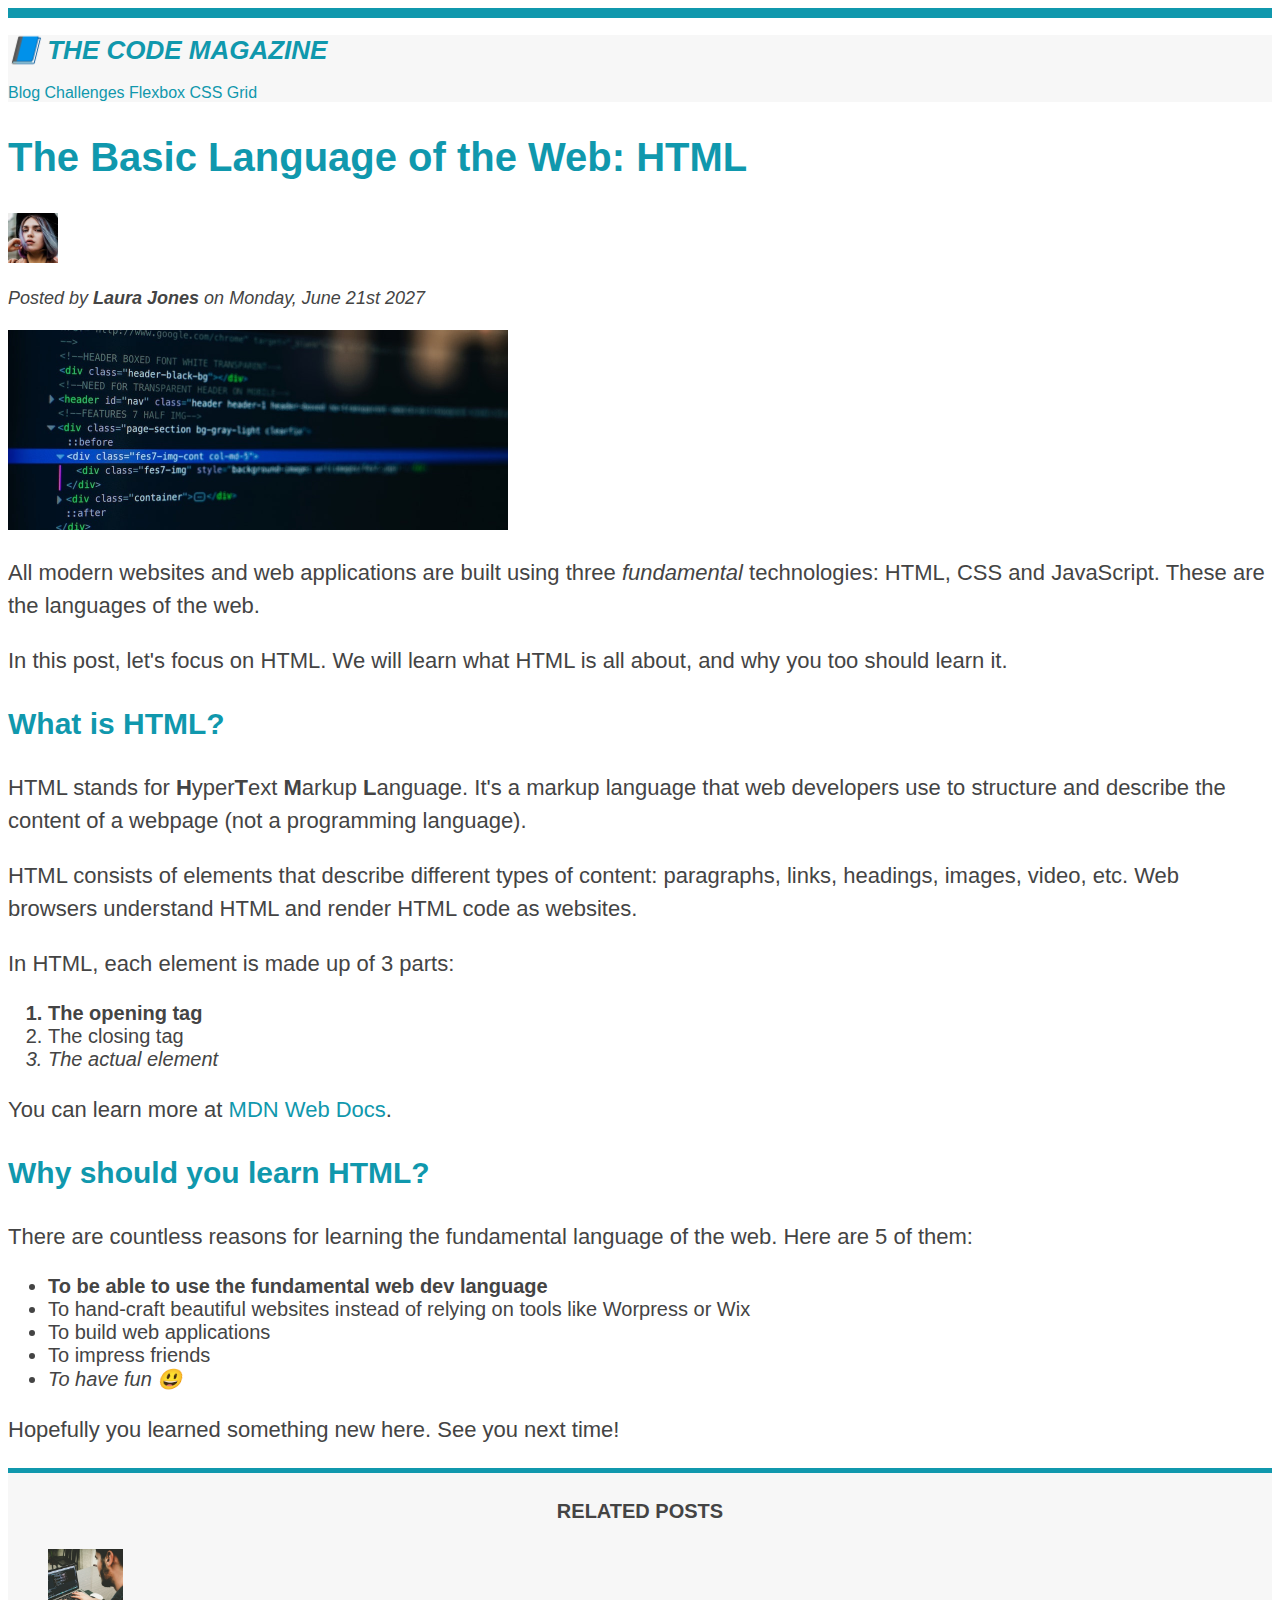
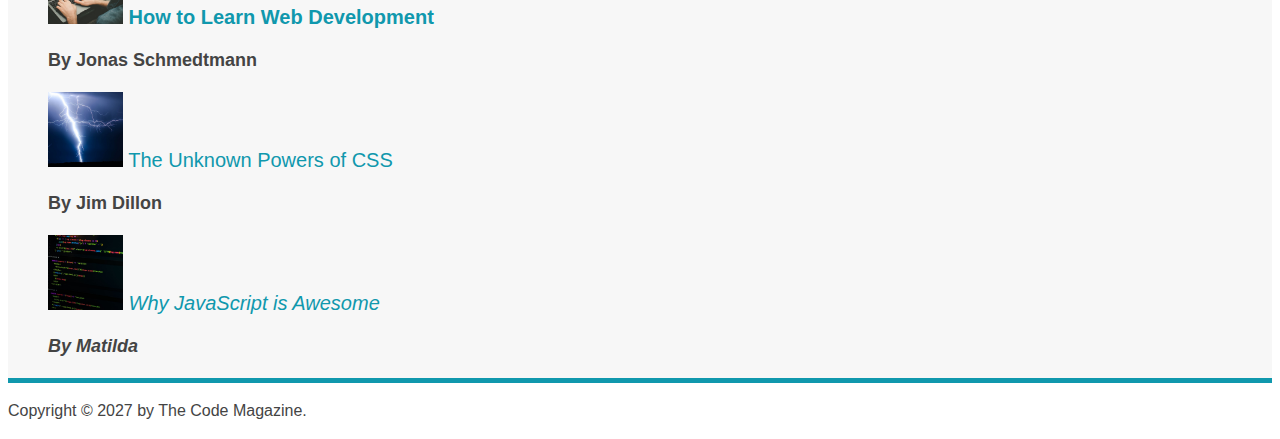
==== Jonas-Sec3/index.html @ 7003cca5 "jonas css" ====
<!DOCTYPE html>
<html lang="en">
  <head>
    <meta charset="UTF-8" />
    <title>The Basic Language of the Web: HTML</title>
    <link rel="stylesheet" href="./style.css">
  </head>

  <body>
    <!--
    <h1>The Basic Language of the Web: HTML</h1>
    <h2>The Basic Language of the Web: HTML</h2>
    <h3>The Basic Language of the Web: HTML</h3>
    <h4>The Basic Language of the Web: HTML</h4>
    <h5>The Basic Language of the Web: HTML</h5>
    <h6>The Basic Language of the Web: HTML</h6>
    -->

    <header class="main-header">
      <h1>📘 The Code Magazine</h1>

      <nav>
        <a href="blog.html">Blog</a>
        <a href="#">Challenges</a>
        <a href="#">Flexbox</a>
        <a href="#">CSS Grid</a>
      </nav>

    </header>

    <article>
      <header>
        <h2>The Basic Language of the Web: HTML</h2>

        <img
          src="img/laura-jones.jpg"
          alt="Headshot of Laura Jones"
          height="50"
          width="50"
        />

        <p id="author">Posted by <strong>Laura Jones</strong> on Monday, June 21st 2027</p>

        <img
          src="img/post-img.jpg"
          alt="HTML code on a screen"
          width="500"
          height="200"
        />
      </header>

      <p>
        All modern websites and web applications are built using three
        <em>fundamental</em>
        technologies: HTML, CSS and JavaScript. These are the languages of the
        web.
      </p>

      <p>
        In this post, let's focus on HTML. We will learn what HTML is all about,
        and why you too should learn it.
      </p>

      <h3>What is HTML?</h3>
      <p>
        HTML stands for <strong>H</strong>yper<strong>T</strong>ext
        <strong>M</strong>arkup <strong>L</strong>anguage. It's a markup
        language that web developers use to structure and describe the content
        of a webpage (not a programming language).
      </p>
      <p>
        HTML consists of elements that describe different types of content:
        paragraphs, links, headings, images, video, etc. Web browsers understand
        HTML and render HTML code as websites.
      </p>
      <p>In HTML, each element is made up of 3 parts:</p>

      <ol>
        <li>The opening tag</li>
        <li>The closing tag</li>
        <li>The actual element</li>
      </ol>

      <p>
        You can learn more at
        <a
          href="https://developer.mozilla.org/en-US/docs/Web/HTML"
          target="_blank"
          >MDN Web Docs</a
        >.
      </p>

      <h3>Why should you learn HTML?</h3>

      <p>
        There are countless reasons for learning the fundamental language of the
        web. Here are 5 of them:
      </p>

      <ul>
        <li class="first-li">To be able to use the fundamental web dev language</li>
        <li>
          To hand-craft beautiful websites instead of relying on tools like
          Worpress or Wix
        </li>
        <li>To build web applications</li>
        <li>To impress friends</li>
        <li>To have fun 😃</li>
      </ul>

      <p>Hopefully you learned something new here. See you next time!</p>
    </article>

    <aside>
      <h4>Related posts</h4>

      <ul class="related">
        <li>
          <img
            src="img/related-1.jpg"
            alt="Person programming"
            width="75"
            width="75"
          />
          <a href="#">How to Learn Web Development</a>
          <p class="related-author">By Jonas Schmedtmann</p>
        </li>
        <li>
          <img src="img/related-2.jpg" alt="Lightning" width="75" heigth="75" />
          <a href="#">The Unknown Powers of CSS</a>
          <p class="related-author">By Jim Dillon</p>
        </li>
        <li>
          <img
            src="img/related-3.jpg"
            alt="JavaScript code on a screen"
            width="75"
            height="75"
          />
          <a href="#">Why JavaScript is Awesome</a>
          <p class="related-author">By Matilda</p>
        </li>
      </ul>
    </aside>

    <footer>
        <p id="copyright">Copyright &copy; 2027 by The Code Magazine.</p>
    </footer>
  </body>
</html>
---- Jonas-Sec3/style.css ----
/* * {
    border-top: 10px solid #1098ad;
} */

body {
    font-family: sans-serif;
    color: #444;
    border-top: 10px solid #1098ad;
}

h1,
h2,
h3 {
    color: #1098ad;
}


h1 {
    font-size: 26px;
    text-transform: uppercase;
    font-style: italic;
}

h2 {
    font-size: 40px;
}

h3 {
    font-size: 30px;
}

h4 {
    font-size: 20px;
    text-transform: uppercase;
    text-align: center;
}

p {
    font-size: 22px;
    line-height: 1.5;
}

li {
    font-size: 20px;
}

/* decendent selector */
/* footer p {
    font-size: 16px;
} */

/* nested decendent selector */
/* article header p {
    font-style: italic;
} */

#author {
    font-style: italic;
    font-size: 18px;
}

#copyright {
    font-size: 16px;
}

.related-author {
    font-size: 18px;
    font-weight: bold;
}

/* removing dots in ul */
.related {
    list-style: none;
}

.main-header {
    background-color: #f7f7f7;
}

aside {
    background-color: #f7f7f7;
    border-top: 5px solid #1098ad;
    border-bottom: 5px solid #1098ad;
}

/* TODO: Pseudo-classes */

/* select all li elements who are the first child of their parents */
li:first-child {
    font-weight: bold;
}

/* select all li elements who are the last child of their parents */
li:last-child {
    font-style: italic;
}

/* second child
li:nth-child(2) {
    color: red;
}
/* even/odd child
li:nth-child(even) {
    color: blue;
} */

/* the below doesn't work because p is not child of article. first child of article is actually header so it doesn't work. */
/* article p:first-child {
    color: red;
} */

/* below works because there is a p that's article's last child */
/* article p:last-child {
    color: red;
} */

/* TODO: styling links */
/* select anchors with links (href attributes) */
a:link {
    color: #1098ad;
    text-decoration: none;
}

a:visited {
    /* color: #777; */
    color: #1098ad;
}

a:hover {
    color: orangered;
    font-weight: bold;
    text-decoration: underline dotted orangered;
}

/* when actually click */
a:active {
    background-color: black;
    font-style: italic;
}
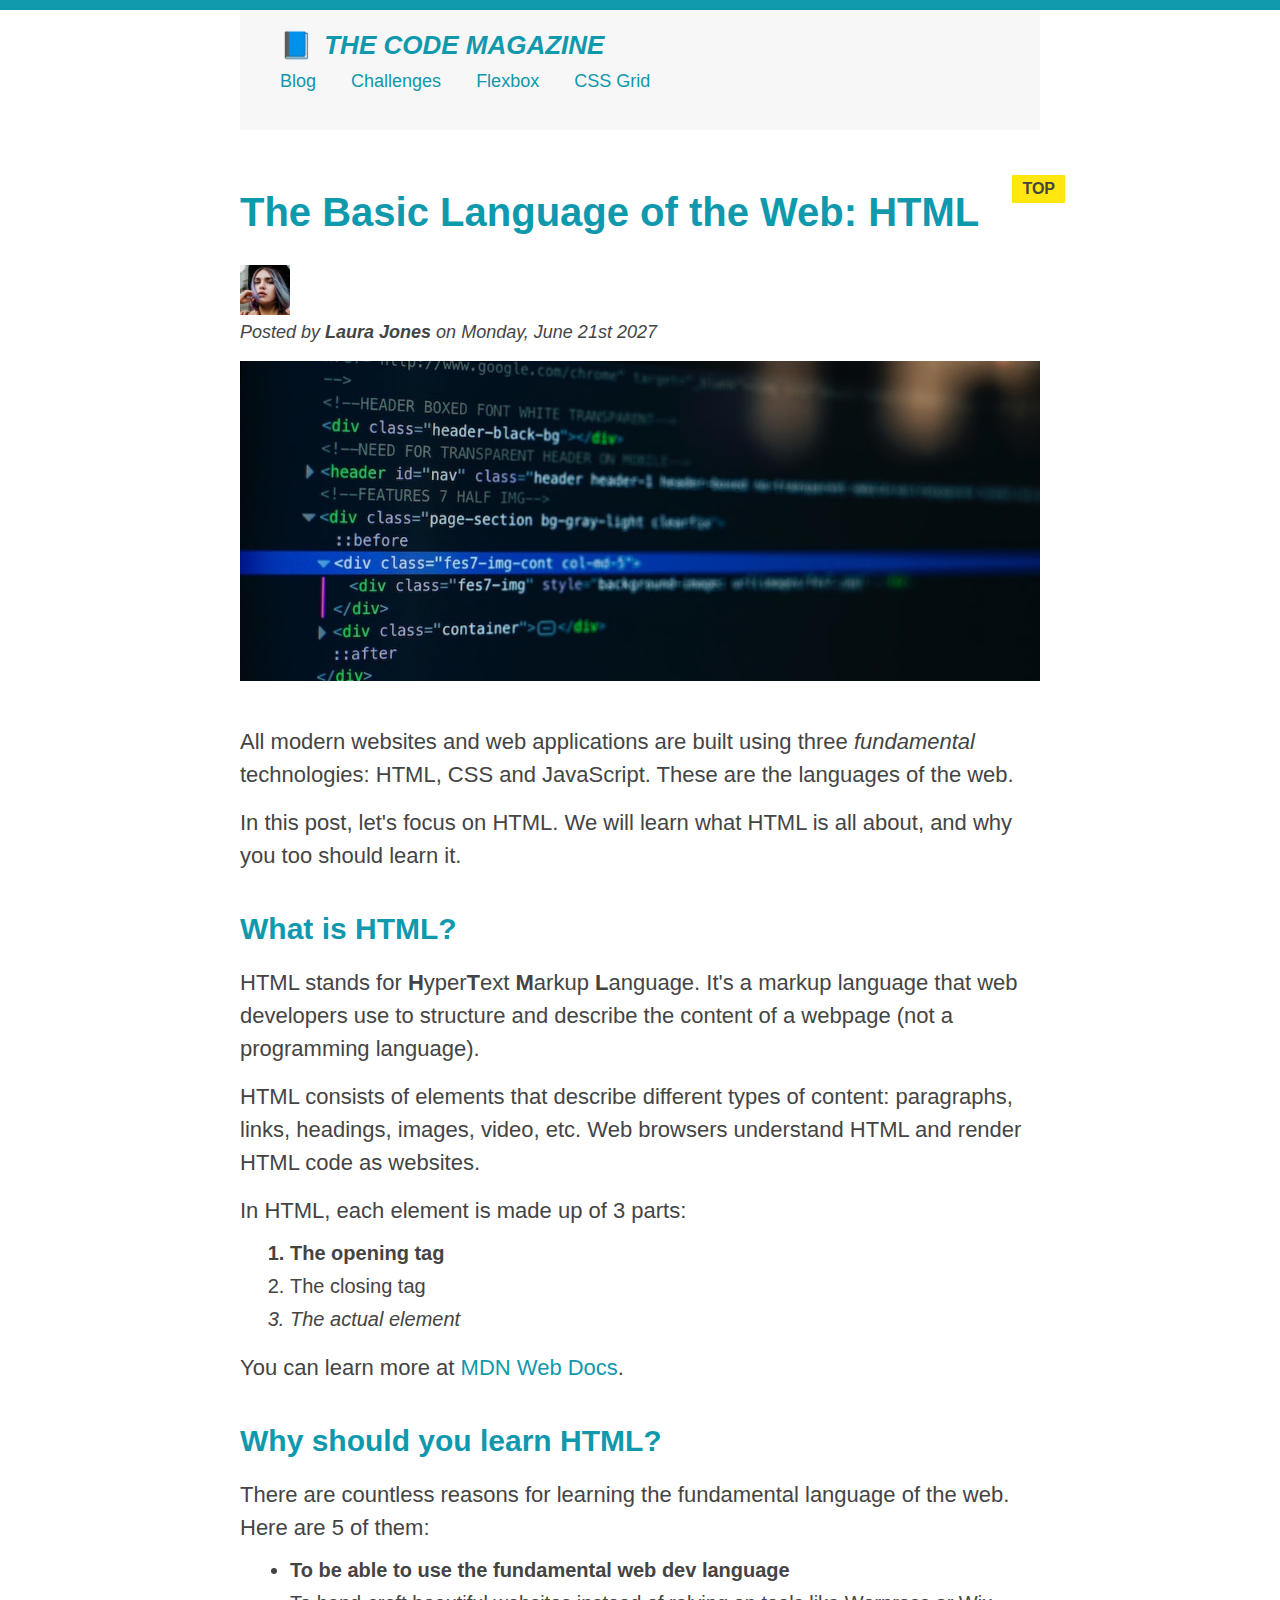
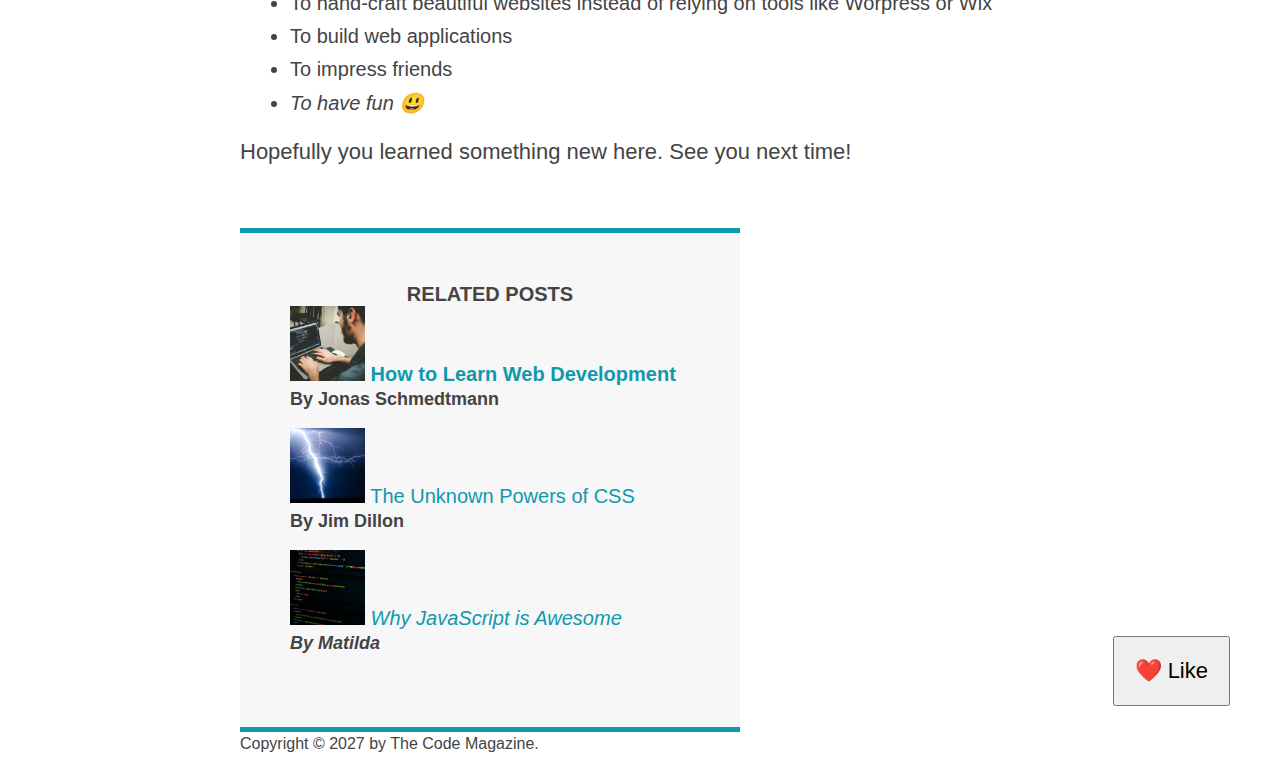
==== commit 4043f032: "Complete Sec 3" ====
--- a/Jonas-Sec3/index.html
+++ b/Jonas-Sec3/index.html
@@ -1,13 +1,15 @@
 <!DOCTYPE html>
 <html lang="en">
-  <head>
-    <meta charset="UTF-8" />
-    <title>The Basic Language of the Web: HTML</title>
-    <link rel="stylesheet" href="./style.css">
-  </head>
 
-  <body>
-    <!--
+<head>
+  <meta charset="UTF-8" />
+  <title>The Basic Language of the Web: HTML</title>
+  <link rel="stylesheet" href="./style.css">
+  <button>❤️ Like</button>
+</head>
+
+<body>
+  <!--
     <h1>The Basic Language of the Web: HTML</h1>
     <h2>The Basic Language of the Web: HTML</h2>
     <h3>The Basic Language of the Web: HTML</h3>
@@ -15,6 +17,8 @@
     <h5>The Basic Language of the Web: HTML</h5>
     <h6>The Basic Language of the Web: HTML</h6>
     -->
+
+  <div class="container">
 
     <header class="main-header">
       <h1>📘 The Code Magazine</h1>
@@ -29,24 +33,14 @@
     </header>
 
     <article>
-      <header>
+      <header class="post-header">
         <h2>The Basic Language of the Web: HTML</h2>
 
-        <img
-          src="img/laura-jones.jpg"
-          alt="Headshot of Laura Jones"
-          height="50"
-          width="50"
-        />
+        <img src="img/laura-jones.jpg" alt="Headshot of Laura Jones" height="50" width="50" />
 
         <p id="author">Posted by <strong>Laura Jones</strong> on Monday, June 21st 2027</p>
 
-        <img
-          src="img/post-img.jpg"
-          alt="HTML code on a screen"
-          width="500"
-          height="200"
-        />
+        <img src="img/post-img.jpg" alt="HTML code on a screen" width="500" height="200" class="post-img" />
       </header>
 
       <p>
@@ -83,11 +77,7 @@
 
       <p>
         You can learn more at
-        <a
-          href="https://developer.mozilla.org/en-US/docs/Web/HTML"
-          target="_blank"
-          >MDN Web Docs</a
-        >.
+        <a href="https://developer.mozilla.org/en-US/docs/Web/HTML" target="_blank">MDN Web Docs</a>.
       </p>
 
       <h3>Why should you learn HTML?</h3>
@@ -116,12 +106,7 @@
 
       <ul class="related">
         <li>
-          <img
-            src="img/related-1.jpg"
-            alt="Person programming"
-            width="75"
-            width="75"
-          />
+          <img src="img/related-1.jpg" alt="Person programming" width="75" width="75" />
           <a href="#">How to Learn Web Development</a>
           <p class="related-author">By Jonas Schmedtmann</p>
         </li>
@@ -131,12 +116,7 @@
           <p class="related-author">By Jim Dillon</p>
         </li>
         <li>
-          <img
-            src="img/related-3.jpg"
-            alt="JavaScript code on a screen"
-            width="75"
-            height="75"
-          />
+          <img src="img/related-3.jpg" alt="JavaScript code on a screen" width="75" height="75" />
           <a href="#">Why JavaScript is Awesome</a>
           <p class="related-author">By Matilda</p>
         </li>
@@ -144,7 +124,12 @@
     </aside>
 
     <footer>
-        <p id="copyright">Copyright &copy; 2027 by The Code Magazine.</p>
+      <p id="copyright">Copyright &copy; 2027 by The Code Magazine.</p>
     </footer>
-  </body>
+  </div>
+
+
+
+</body>
+
 </html>--- a/Jonas-Sec3/style.css
+++ b/Jonas-Sec3/style.css
@@ -1,11 +1,35 @@
-/* * {
-    border-top: 10px solid #1098ad;
-} */
+* {
+    /* border-top: 10px solid #1098ad; */
+    /* 经常先开始设为0之后好调整，因为*很容易就可以被override */
+    margin: 0;
+    padding: 0;
+}
 
 body {
     font-family: sans-serif;
     color: #444;
     border-top: 10px solid #1098ad;
+    position: relative;
+}
+
+.container {
+    width: 800px;
+    /* trick to center a container
+    left and right margin to be equal and auto calculated */
+    /* margin-left: auto;
+    margin-right: auto; */
+    margin: 0 auto;
+}
+
+.main-header {
+    background-color: #f7f7f7;
+    padding: 20px 40px;
+    margin-bottom: 60px;
+    height: 80px;
+}
+
+.post-header {
+    margin-bottom: 40px;
 }
 
 h1,
@@ -23,10 +47,13 @@
 
 h2 {
     font-size: 40px;
+    margin-bottom: 30px;
 }
 
 h3 {
     font-size: 30px;
+    margin-bottom: 20px;
+    margin-top: 40px;
 }
 
 h4 {
@@ -38,10 +65,17 @@
 p {
     font-size: 22px;
     line-height: 1.5;
+    margin-bottom: 15px;
+}
+
+ul, ol {
+    margin-left: 50px;
+    margin-bottom: 20px;
 }
 
 li {
     font-size: 20px;
+    margin-bottom: 10px;
 }
 
 /* decendent selector */
@@ -73,14 +107,22 @@
     list-style: none;
 }
 
-.main-header {
-    background-color: #f7f7f7;
+nav {
+    font-size: 18px;
+}
+
+article {
+    margin-bottom: 60px;
 }
 
 aside {
     background-color: #f7f7f7;
     border-top: 5px solid #1098ad;
     border-bottom: 5px solid #1098ad;
+    /* padding-top: 50px;
+    padding-bottom: 50px; */
+    padding: 50px 0;
+    width: 500px;
 }
 
 /* TODO: Pseudo-classes */
@@ -136,4 +178,58 @@
 a:active {
     background-color: black;
     font-style: italic;
+}
+
+.post-img {
+    width: 100%;
+    height: auto;
+}
+
+nav a:link {
+    margin-right: 30px;
+    margin-top: 10px;
+    display: inline-block;
+}
+
+/* 确保最右边没有margin */
+nav a:link:last-child {
+    margin-right: 0;
+}
+
+button {
+    font-size: 22px;
+    padding: 20px;
+    cursor: pointer;
+    position: absolute;
+    /* body is relative所以按body不然就按viewport */
+    bottom: 50px;
+    right: 50px;
+}
+
+/* pseudo elements */
+h1::first-letter {
+    font-style: normal;
+    margin-right: 5px;
+}
+
+/* selecting adjacent elements of h3 (meaning the first following the siblings) */
+/* h3 + p::first-line {
+    color: red;
+} */
+
+h2 {
+    position: relative;
+}
+
+h2::after {
+    content: "TOP";
+    background-color: #ffe70e;
+    color: #444;
+    font-size: 16px;
+    font-weight: bold;
+    display: inline-block;
+    padding: 5px 10px;
+    position: absolute;
+    top: -15px;
+    right: -25px;
 }